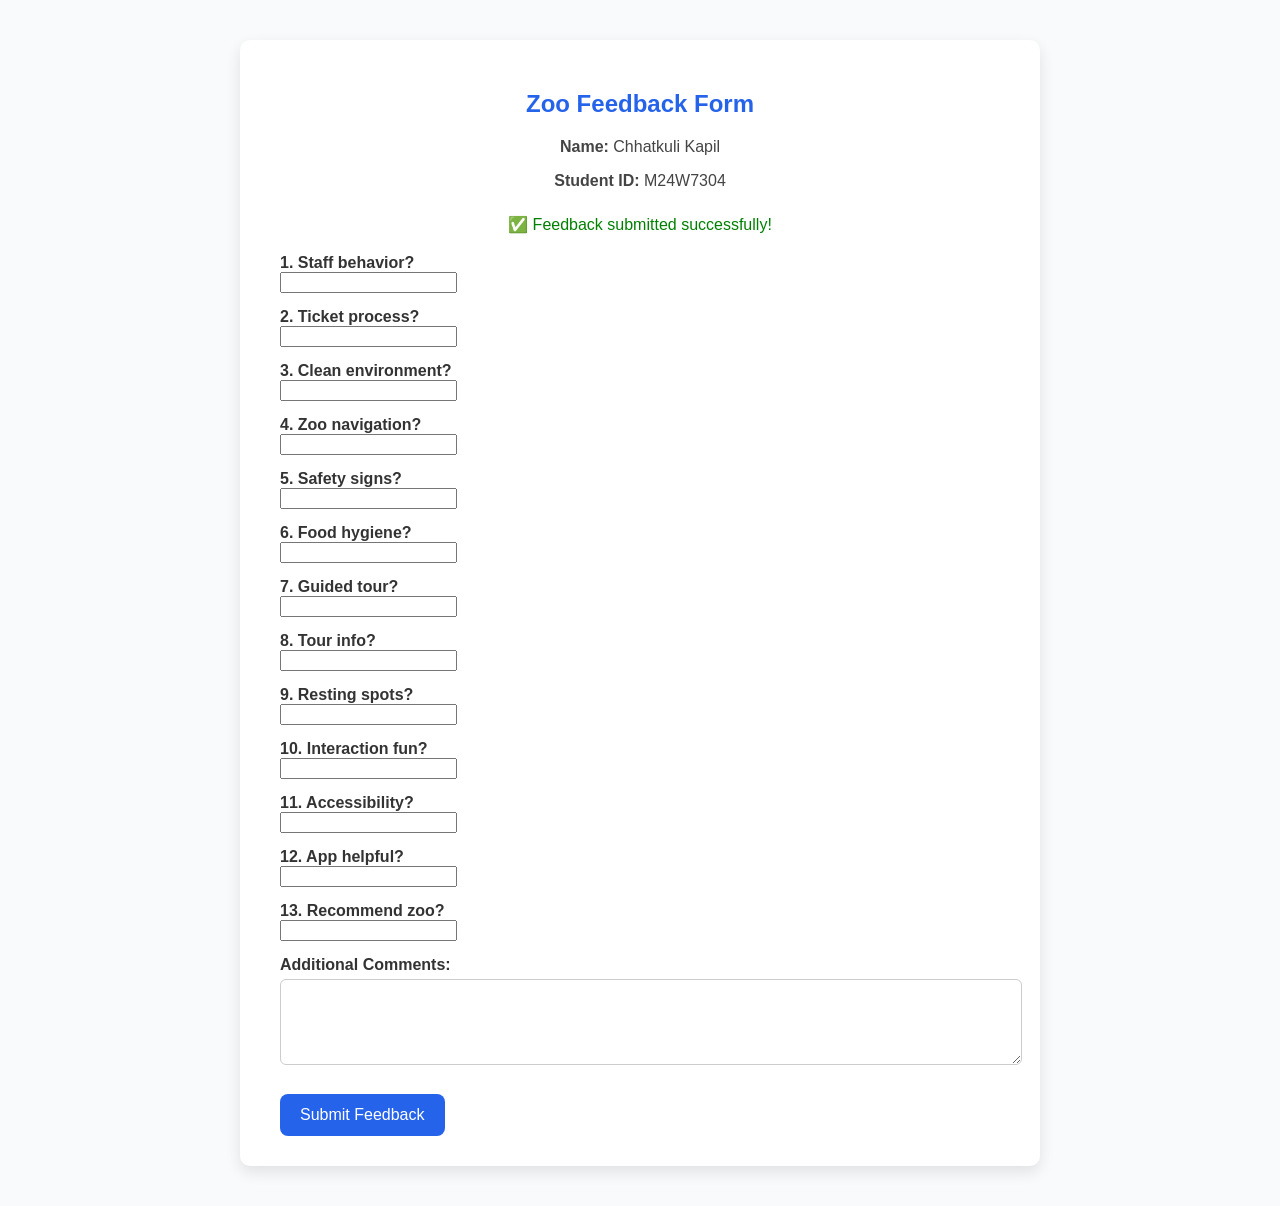
==== zoo-feedback (2)/zoo-feedback/src/main/resources/templates/feedback_form.html @ 9a6cbf43 "some change" ====
<!DOCTYPE html>
<html xmlns:th="http://www.thymeleaf.org">
<head>
    <meta charset="UTF-8">
    <title>Zoo Feedback - Chhatkuli Kapil (M24W7304)</title>
    <style>
        body {
            font-family: "Segoe UI", sans-serif;
            background-color: #f9fafb;
        }
        .container {
            max-width: 720px;
            margin: 40px auto;
            background-color: #fff;
            padding: 30px 40px;
            border-radius: 10px;
            box-shadow: 0 6px 15px rgba(0, 0, 0, 0.1);
        }
        h2 {
            text-align: center;
            color: #2563eb;
        }
        .user-info {
            text-align: center;
            font-size: 16px;
            margin-bottom: 25px;
            color: #444;
        }
        label {
            display: block;
            margin-top: 15px;
            font-weight: 600;
            color: #333;
        }
        input[type="text"],
        textarea {
            width: 100%;
            padding: 10px;
            font-size: 14px;
            margin-top: 5px;
            border: 1px solid #ccc;
            border-radius: 6px;
        }
        textarea {
            resize: vertical;
        }
        button {
            margin-top: 25px;
            padding: 12px 20px;
            background-color: #2563eb;
            color: #fff;
            font-size: 16px;
            border: none;
            border-radius: 8px;
            cursor: pointer;
        }
        button:hover {
            background-color: #1d4ed8;
        }
        .success-message {
            color: green;
            text-align: center;
            margin-bottom: 20px;
        }
    </style>
</head>
<body>
<div class="container">
    <h2>Zoo Feedback Form</h2>
    <div class="user-info">
        <p><strong>Name:</strong> Chhatkuli Kapil</p>
        <p><strong>Student ID:</strong> M24W7304</p>
    </div>

    <div th:if="${param.submitted}" class="success-message">
        ✅ Feedback submitted successfully!
    </div>

    <form th:action="@{/submit-feedback}" th:object="${feedback}" method="post">
        <label>1. Staff behavior?</label><input th:field="*{q1}" required />
        <label>2. Ticket process?</label><input th:field="*{q2}" required />
        <label>3. Clean environment?</label><input th:field="*{q3}" required />
        <label>4. Zoo navigation?</label><input th:field="*{q4}" required />
        <label>5. Safety signs?</label><input th:field="*{q5}" required />
        <label>6. Food hygiene?</label><input th:field="*{q6}" required />
        <label>7. Guided tour?</label><input th:field="*{q7}" required />
        <label>8. Tour info?</label><input th:field="*{q8}" required />
        <label>9. Resting spots?</label><input th:field="*{q9}" required />
        <label>10. Interaction fun?</label><input th:field="*{q10}" required />
        <label>11. Accessibility?</label><input th:field="*{q11}" required />
        <label>12. App helpful?</label><input th:field="*{q12}" required />
        <label>13. Recommend zoo?</label><input th:field="*{q13}" required />
        <label>Additional Comments:</label><textarea th:field="*{comments}" rows="4"></textarea>
        <button type="submit">Submit Feedback</button>
    </form>
</div>
</body>
</html>
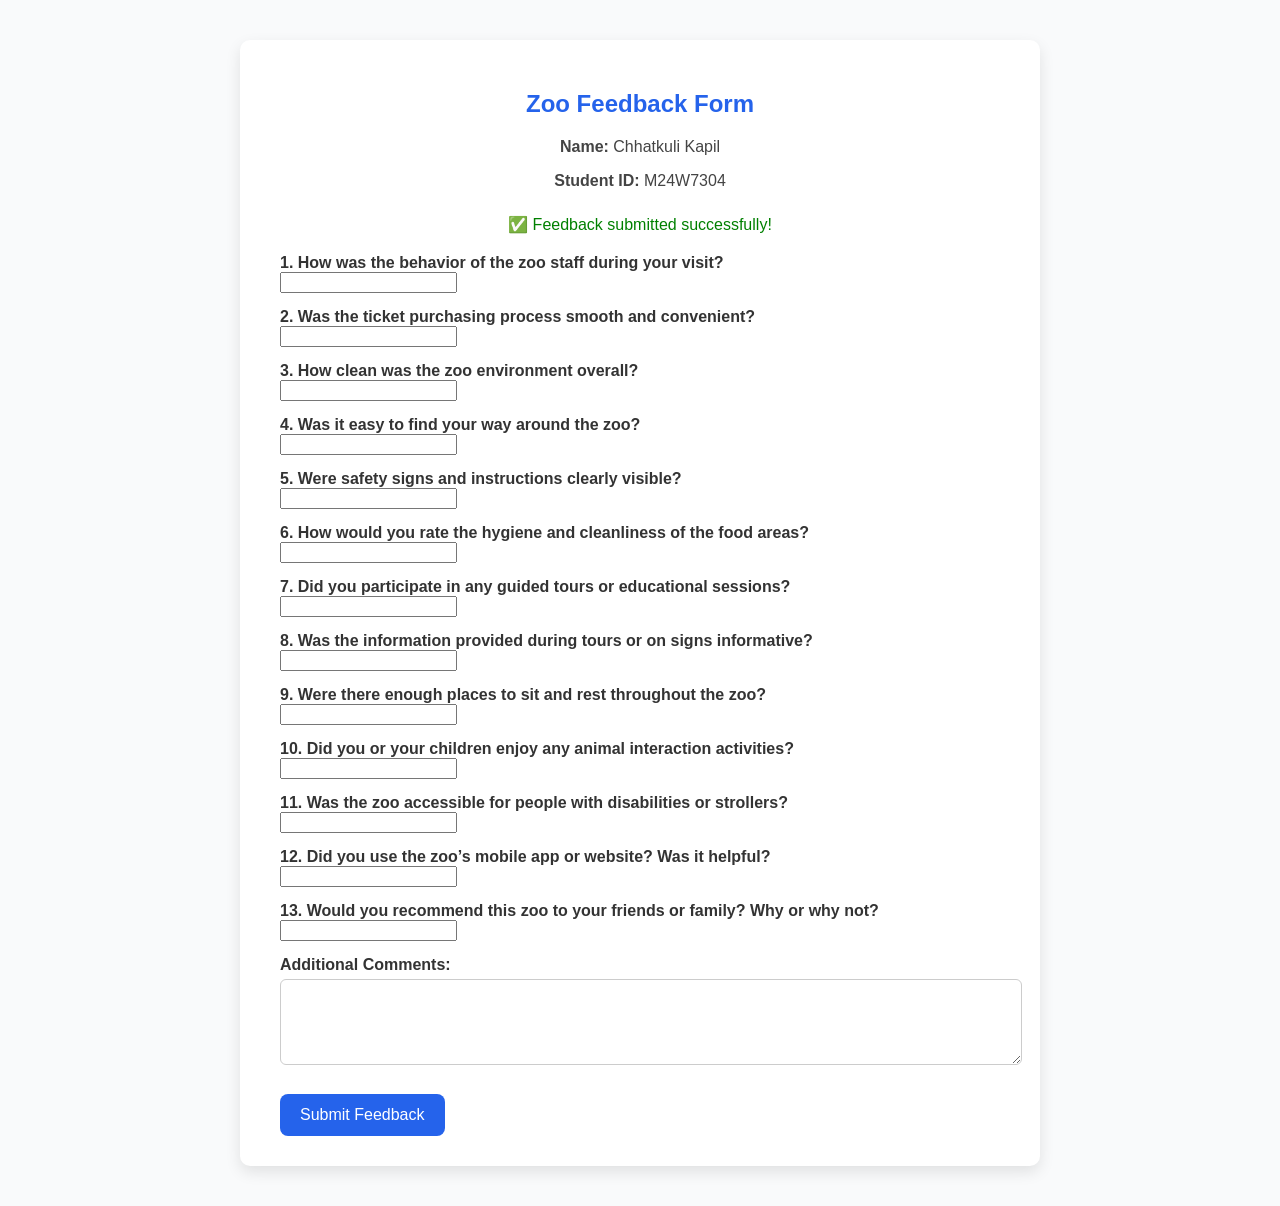
==== commit 41b1ef04: "survayfeedback" ====
--- a/zoo-feedback (2)/zoo-feedback/src/main/resources/templates/feedback_form.html
+++ b/zoo-feedback (2)/zoo-feedback/src/main/resources/templates/feedback_form.html
@@ -1,8 +1,15 @@
+<!--
+    Student Name: Chhatkuli Kapil
+    Student ID: M24W7304
+-->
+
 <!DOCTYPE html>
 <html xmlns:th="http://www.thymeleaf.org">
 <head>
     <meta charset="UTF-8">
     <title>Zoo Feedback - Chhatkuli Kapil (M24W7304)</title>
+
+    <!-- Inline CSS styling for layout and visuals -->
     <style>
         body {
             font-family: "Segoe UI", sans-serif;
@@ -64,33 +71,70 @@
         }
     </style>
 </head>
+
 <body>
 <div class="container">
+    <!-- Page Header -->
     <h2>Zoo Feedback Form</h2>
+
+    <!-- Display student name and ID -->
     <div class="user-info">
         <p><strong>Name:</strong> Chhatkuli Kapil</p>
         <p><strong>Student ID:</strong> M24W7304</p>
     </div>
 
+    <!-- Show success message if form is submitted -->
     <div th:if="${param.submitted}" class="success-message">
         ✅ Feedback submitted successfully!
     </div>
 
+    <!-- Feedback form bound to the 'feedback' model object -->
     <form th:action="@{/submit-feedback}" th:object="${feedback}" method="post">
-        <label>1. Staff behavior?</label><input th:field="*{q1}" required />
-        <label>2. Ticket process?</label><input th:field="*{q2}" required />
-        <label>3. Clean environment?</label><input th:field="*{q3}" required />
-        <label>4. Zoo navigation?</label><input th:field="*{q4}" required />
-        <label>5. Safety signs?</label><input th:field="*{q5}" required />
-        <label>6. Food hygiene?</label><input th:field="*{q6}" required />
-        <label>7. Guided tour?</label><input th:field="*{q7}" required />
-        <label>8. Tour info?</label><input th:field="*{q8}" required />
-        <label>9. Resting spots?</label><input th:field="*{q9}" required />
-        <label>10. Interaction fun?</label><input th:field="*{q10}" required />
-        <label>11. Accessibility?</label><input th:field="*{q11}" required />
-        <label>12. App helpful?</label><input th:field="*{q12}" required />
-        <label>13. Recommend zoo?</label><input th:field="*{q13}" required />
-        <label>Additional Comments:</label><textarea th:field="*{comments}" rows="4"></textarea>
+        <!-- 13 Survey Questions -->
+        <label>1. How was the behavior of the zoo staff during your visit?</label>
+        <input th:field="*{q1}" required />
+
+        <label>2. Was the ticket purchasing process smooth and convenient?</label>
+        <input th:field="*{q2}" required />
+
+        <label>3. How clean was the zoo environment overall?</label>
+        <input th:field="*{q3}" required />
+
+        <label>4. Was it easy to find your way around the zoo?</label>
+        <input th:field="*{q4}" required />
+
+        <label>5. Were safety signs and instructions clearly visible?</label>
+        <input th:field="*{q5}" required />
+
+        <label>6. How would you rate the hygiene and cleanliness of the food areas?</label>
+        <input th:field="*{q6}" required />
+
+        <label>7. Did you participate in any guided tours or educational sessions?</label>
+        <input th:field="*{q7}" required />
+
+        <label>8. Was the information provided during tours or on signs informative?</label>
+        <input th:field="*{q8}" required />
+
+        <label>9. Were there enough places to sit and rest throughout the zoo?</label>
+        <input th:field="*{q9}" required />
+
+        <label>10. Did you or your children enjoy any animal interaction activities?</label>
+        <input th:field="*{q10}" required />
+
+        <label>11. Was the zoo accessible for people with disabilities or strollers?</label>
+        <input th:field="*{q11}" required />
+
+        <label>12. Did you use the zoo’s mobile app or website? Was it helpful?</label>
+        <input th:field="*{q12}" required />
+
+        <label>13. Would you recommend this zoo to your friends or family? Why or why not?</label>
+        <input th:field="*{q13}" required />
+
+        <!-- Free text field for optional comments -->
+        <label>Additional Comments:</label>
+        <textarea th:field="*{comments}" rows="4"></textarea>
+
+        <!-- Submit button -->
         <button type="submit">Submit Feedback</button>
     </form>
 </div>
